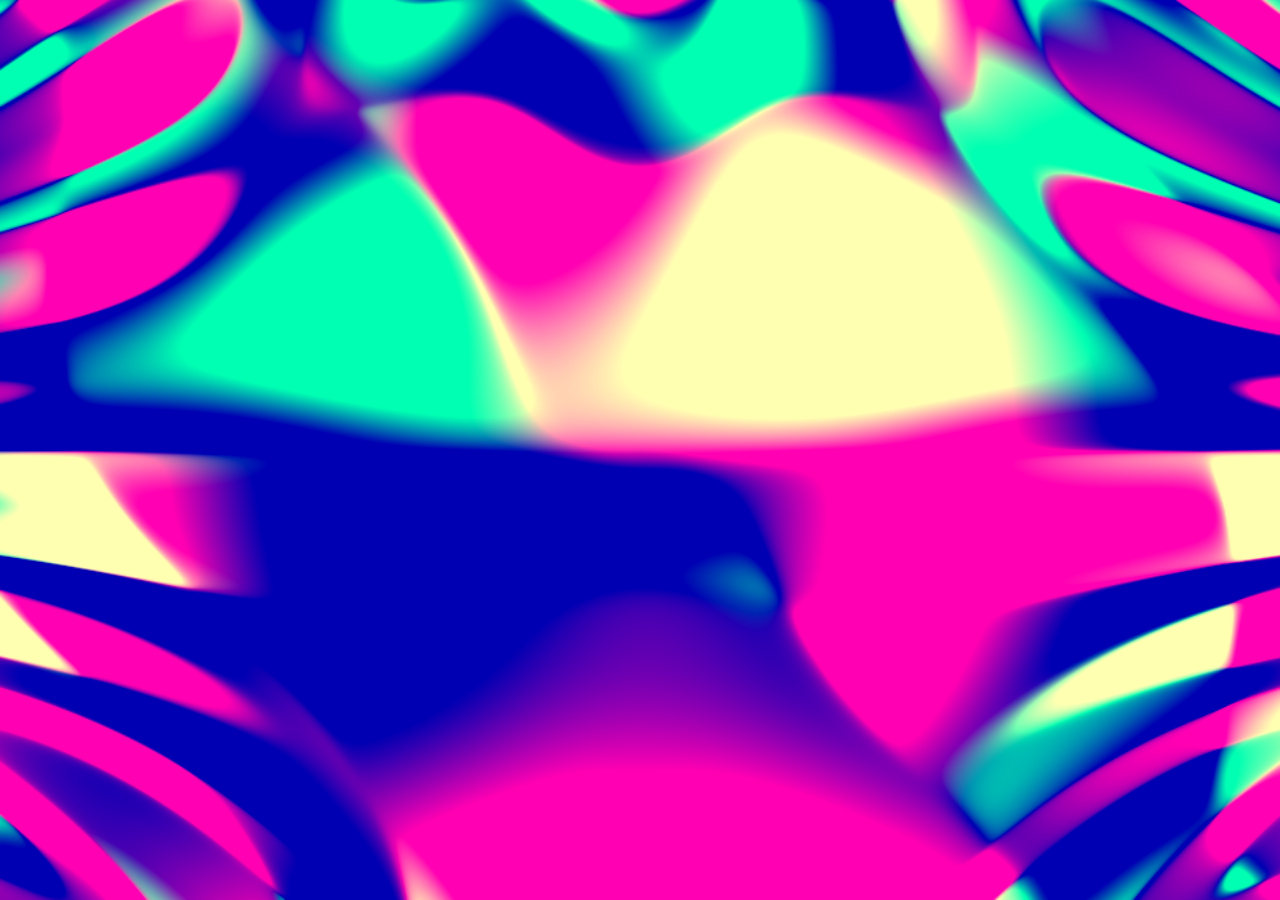
==== glsl.html @ 01929775 "merged in alex stuff" ====
<!DOCTYPE html>
<html>
    <head>
        <meta charset="utf-8">
        <title>SoundMind</title>

        <script type="text/javascript" src="./js/glslcanvas.js"></script>


        <style>
            body {
                background: #101515;
            }

            #glslCanvas {
                position: absolute;
                
                left: 0;
                top: 0;
                /*image-rendering: pixelated;*/
                
            }​
        </style>

    </head>
    <body>
	<canvas id="glslCanvas" data-fragment="
    	#ifdef GL_ES
    	precision mediump float;
    	#endif

    	uniform vec2 u_resolution;
    	uniform float u_time;

    	void main(){

    	    float i = u_time/10.0;
    	    vec2 uv = (gl_FragCoord.xy / u_resolution.xy - 0.5)*7.0;	    
    	    vec4 c = vec4(1.0);
    	    mat2 m = mat2(sin(length(uv)+i),cos(uv.x-i*.5),sin(uv.x*uv.y),sin(cos(uv.x)+uv.y));
    	    c.rg = atan(sin(uv.xy*m+i)*8.0)*m;
    	    c.r += 0.4;
    	    c.g -= 0.3;
    	    c.b = 0.7;
    	    gl_FragColor = c;

    	}" width="800" height="700"></canvas>
	</body>

    <script>
        var canvas = document.getElementById("glslCanvas")

        
        var w = window.innerWidth
        var h = window.innerHeight
        canvas.style.width = w+"px"
        canvas.style.height = h+"px"
        
        var sandbox = new GlslCanvas(canvas)

        // canvas.style.transformOrigin = "0 0"
        
        

    </script>

</html>
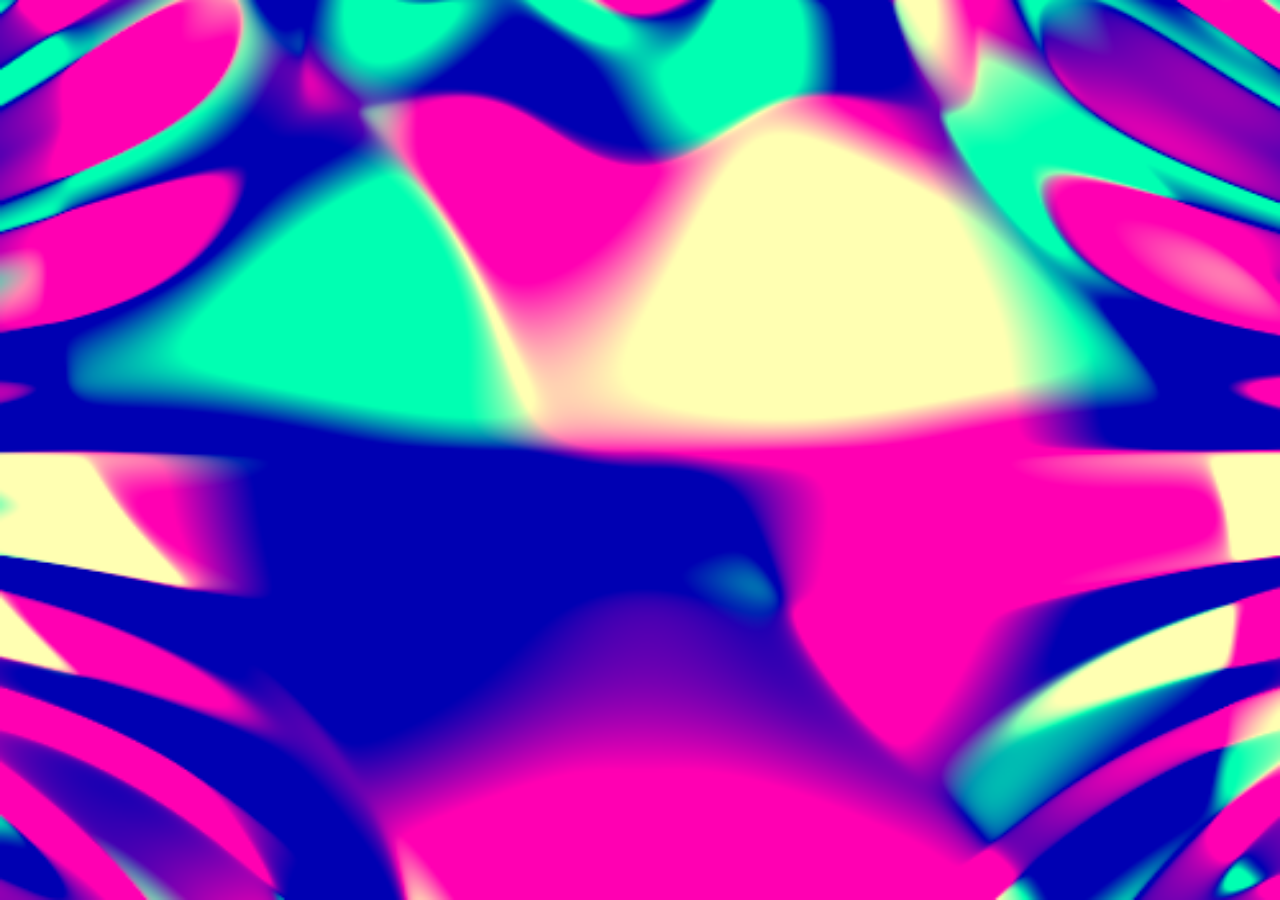
==== commit ff3430e6: "merged" ====
--- a/glsl.html
+++ b/glsl.html
@@ -1,10 +1,9 @@
-<!DOCTYPE html>
 <html>
     <head>
         <meta charset="utf-8">
         <title>SoundMind</title>
 
-        <script type="text/javascript" src="./js/glslcanvas.js"></script>
+        <script type="text/javascript" src="./glslcanvas.js"></script>
 
 
         <style>
@@ -24,32 +23,33 @@
 
     </head>
     <body>
-	<canvas id="glslCanvas" data-fragment="
-    	#ifdef GL_ES
-    	precision mediump float;
-    	#endif
+    <canvas id="glslCanvas" data-fragment="
+    #ifdef GL_ES
+    precision mediump float;
+    #endif
 
-    	uniform vec2 u_resolution;
-    	uniform float u_time;
+    uniform vec2 u_resolution;
+    uniform float u_time;
 
-    	void main(){
+    void main(){
 
-    	    float i = u_time/10.0;
-    	    vec2 uv = (gl_FragCoord.xy / u_resolution.xy - 0.5)*7.0;	    
-    	    vec4 c = vec4(1.0);
-    	    mat2 m = mat2(sin(length(uv)+i),cos(uv.x-i*.5),sin(uv.x*uv.y),sin(cos(uv.x)+uv.y));
-    	    c.rg = atan(sin(uv.xy*m+i)*8.0)*m;
-    	    c.r += 0.4;
-    	    c.g -= 0.3;
-    	    c.b = 0.7;
-    	    gl_FragColor = c;
+        float i = u_time/10.0;
+        vec2 uv = (gl_FragCoord.xy / u_resolution.xy - 0.5)*7.0;        
+        vec4 c = vec4(1.0);
+        mat2 m = mat2(sin(length(uv)+i),cos(uv.x-i*.5),sin(uv.x*uv.y),sin(cos(uv.x)+uv.y));
+        c.rg = atan(sin(uv.xy*m+i)*8.0)*m;
+        c.r += 0.4;
+        c.g -= 0.3;
+        c.b = 0.7;
+        gl_FragColor = c;
 
-    	}" width="800" height="700"></canvas>
-	</body>
+    }" ></canvas>
+    </body>
 
     <script>
         var canvas = document.getElementById("glslCanvas")
-
+        canvas.width = 500
+        canvas.height = 400
         
         var w = window.innerWidth
         var h = window.innerHeight
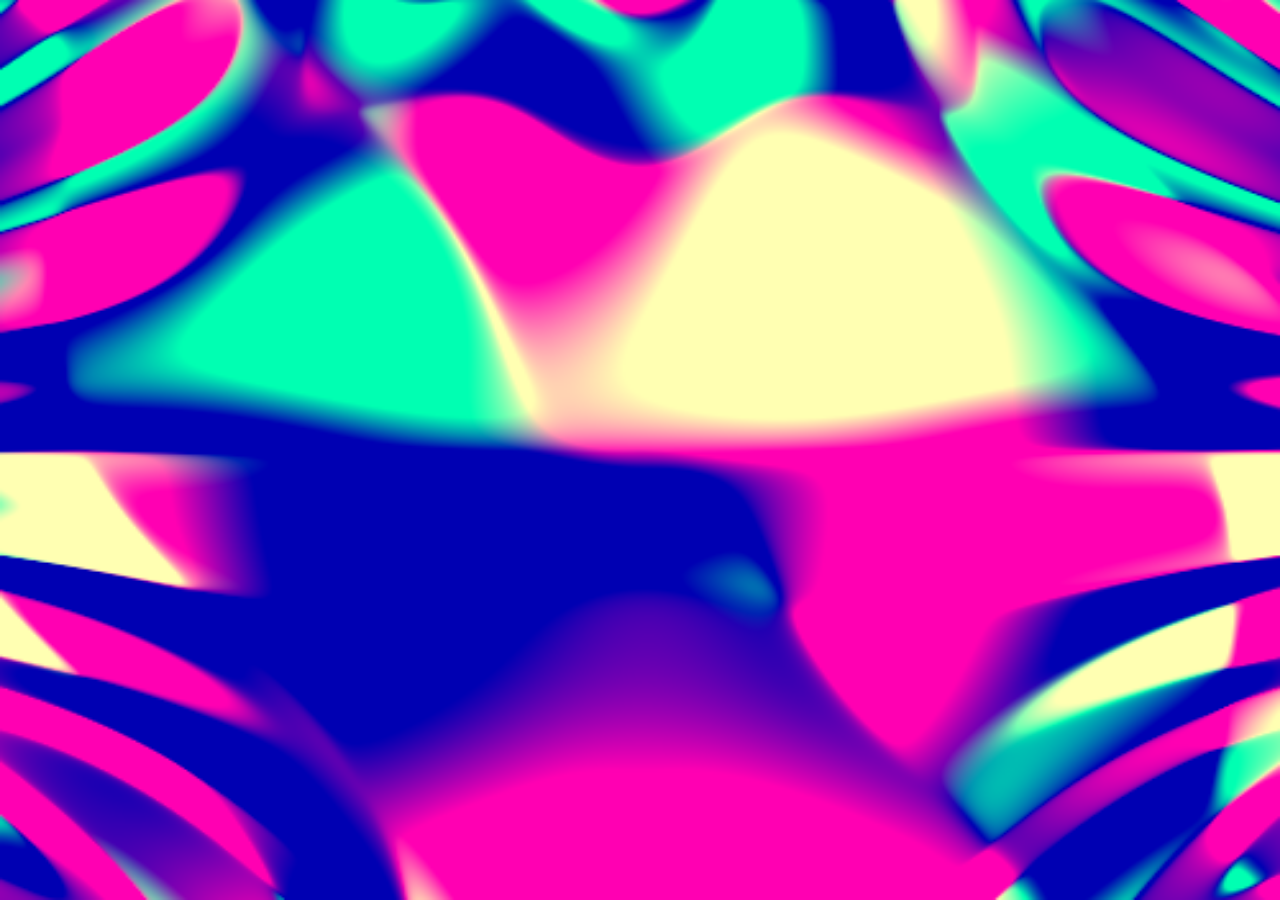
==== commit fa115afa: "merged" ====
--- a/glsl.html
+++ b/glsl.html
@@ -1,3 +1,4 @@
+
 <html>
     <head>
         <meta charset="utf-8">
@@ -24,10 +25,8 @@
     </head>
     <body>
     <canvas id="glslCanvas" data-fragment="
-    #ifdef GL_ES
-    precision mediump float;
-    #endif
-
+    
+    precision lowp float;
     uniform vec2 u_resolution;
     uniform float u_time;
 
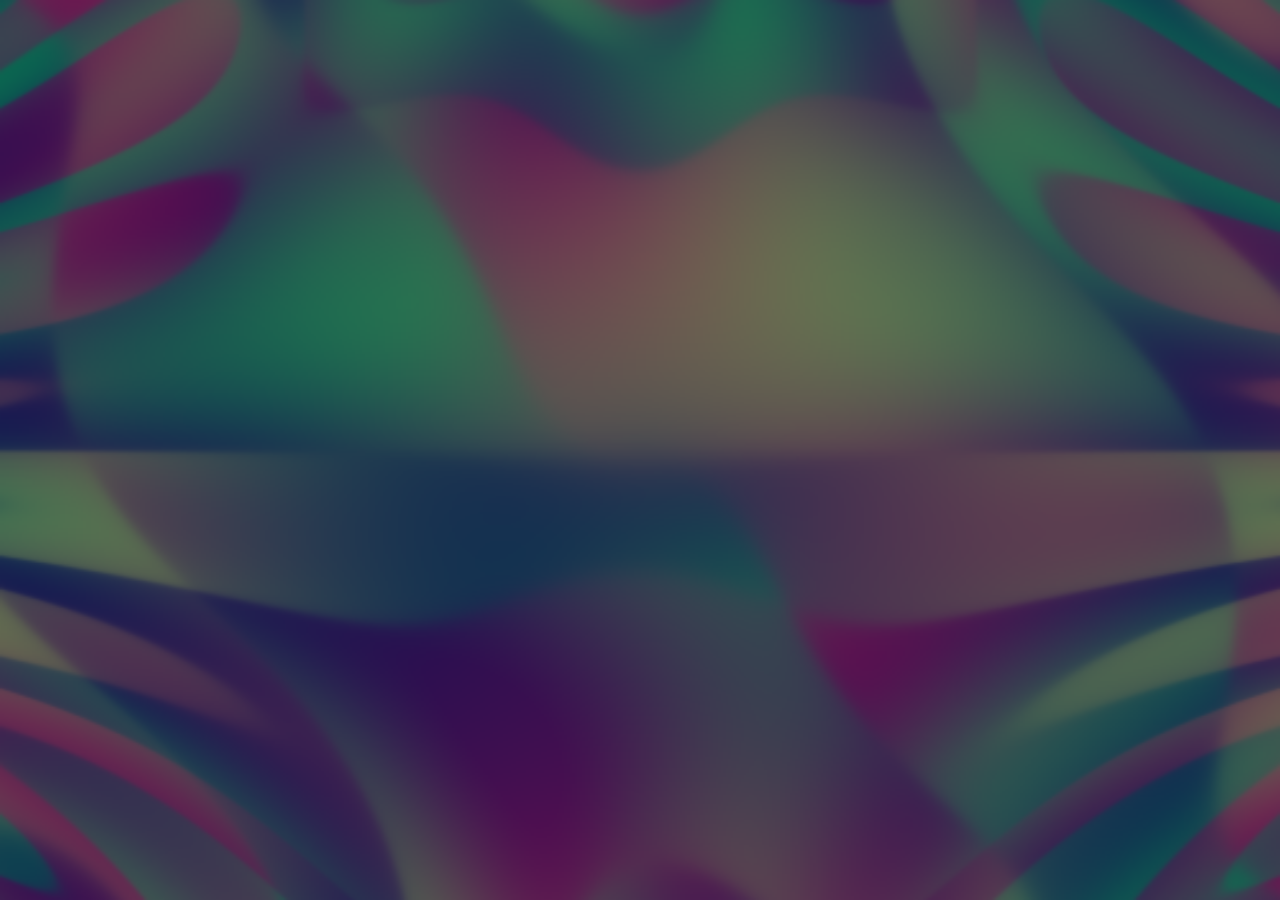
==== commit f9a36ac8: "new colors and lyout" ====
--- a/glsl.html
+++ b/glsl.html
@@ -4,7 +4,7 @@
         <meta charset="utf-8">
         <title>SoundMind</title>
 
-        <script type="text/javascript" src="./glslcanvas.js"></script>
+        <script type="text/javascript" src="./js/glslcanvas.js"></script>
 
 
         <style>
@@ -14,33 +14,35 @@
 
             #glslCanvas {
                 position: absolute;
-                
+
                 left: 0;
                 top: 0;
                 /*image-rendering: pixelated;*/
-                
+
             }​
         </style>
 
     </head>
     <body>
     <canvas id="glslCanvas" data-fragment="
-    
-    precision lowp float;
+    #ifdef GL_ES
+    precision mediump float;
+    #endif
+
     uniform vec2 u_resolution;
     uniform float u_time;
-
     void main(){
 
-        float i = u_time/10.0;
-        vec2 uv = (gl_FragCoord.xy / u_resolution.xy - 0.5)*7.0;        
-        vec4 c = vec4(1.0);
-        mat2 m = mat2(sin(length(uv)+i),cos(uv.x-i*.5),sin(uv.x*uv.y),sin(cos(uv.x)+uv.y));
-        c.rg = atan(sin(uv.xy*m+i)*8.0)*m;
-        c.r += 0.4;
-        c.g -= 0.3;
-        c.b = 0.7;
-        gl_FragColor = c;
+      float i = u_time/10.0;
+      vec2 uv = (gl_FragCoord.xy / u_resolution.xy - 0.5)*7.0;
+      vec4 c = vec4(1.0);
+      mat2 m = mat2(sin(length(uv)+i),cos(uv.x-i*.5),sin(uv.x*uv.y),sin(cos(uv.x)+uv.y));
+
+      c.rg = atan(sin(uv.xy*m+i)*8.0)*m;
+
+
+      c.a= 1.;
+      gl_FragColor = mix(c, vec4(0.2,0.2,0.2,0.2),0.93);
 
     }" ></canvas>
     </body>
@@ -49,17 +51,17 @@
         var canvas = document.getElementById("glslCanvas")
         canvas.width = 500
         canvas.height = 400
-        
+
         var w = window.innerWidth
         var h = window.innerHeight
         canvas.style.width = w+"px"
         canvas.style.height = h+"px"
-        
+
         var sandbox = new GlslCanvas(canvas)
 
         // canvas.style.transformOrigin = "0 0"
-        
-        
+
+
 
     </script>
 
